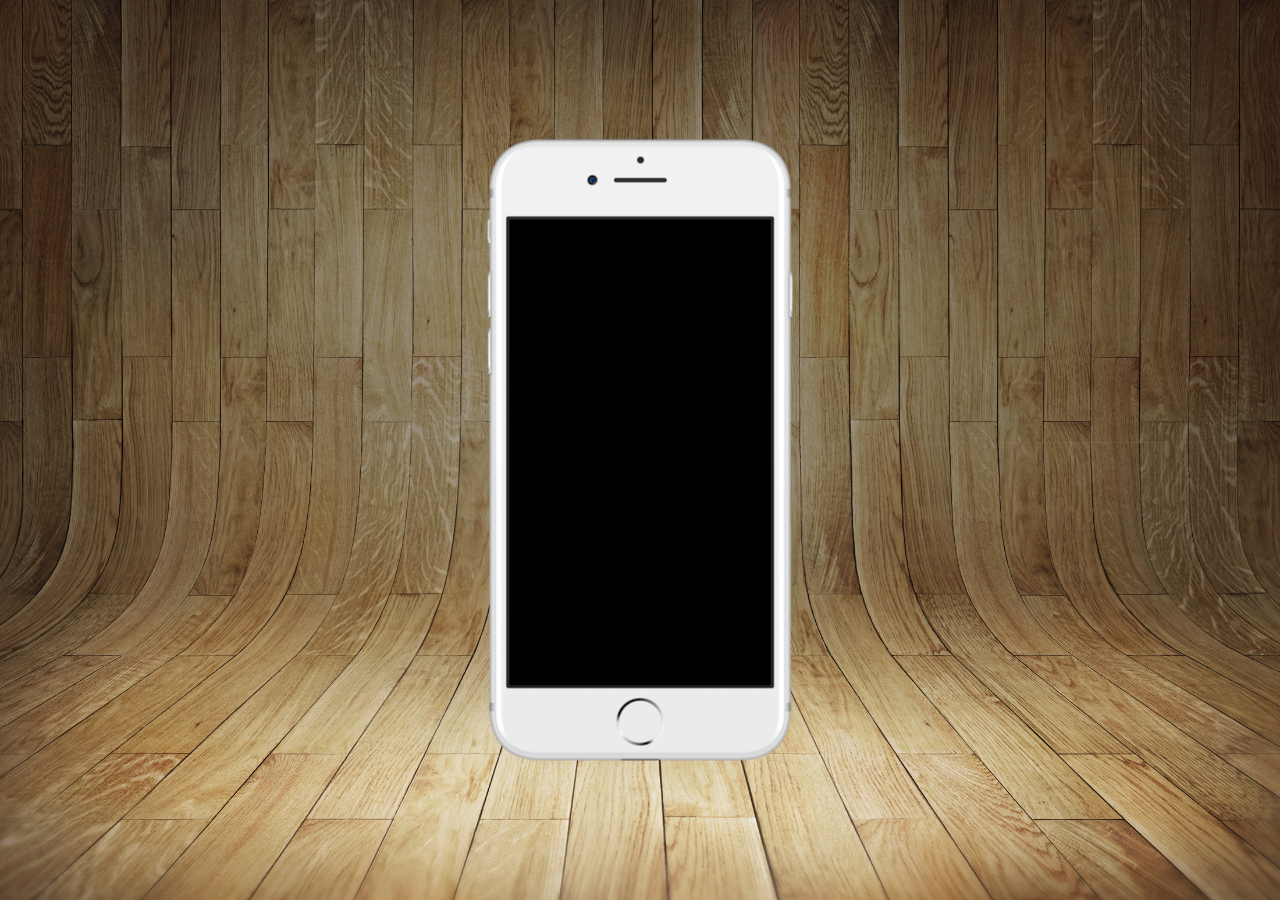
==== index.html @ 66a69be1 "atualização" ====
<!DOCTYPE html>
<html lang="pt-br">
<head>
    <meta charset="UTF-8">
    <meta name="viewport" content="width=device-width, initial-scale=1.0">
    <title>Projeto Redes Sociais</title>
    <link rel="stylesheet" href="estilos/style.css">
</head>
<body>
    <main>
        <section id="telefone">

        </section>

        <section id="redes-sociais">

        </section>
    </main>
</body>
</html>
---- estilos/style.css ----
@charset "UTF-08";
* {
    margin: 0;
    padding: 0;
    font-family: Arial, Helvetica, sans-serif;
}
html, body {
   height: 100vh;
   width: 100vw;
   background-color: black;
   }
body {
    background: url(../imagens/fundo-madeira.jpg) no-repeat top center;
    background-size: cover;
    background-attachment: fixed;
}

main {
    position: relative;
    height: 100vh;
    
}
section#telefone {
    position: absolute;
    top: 50%;
    left: 50%;
    transform: translate(-50%, -50%);
    height: 627px;
    width: 311px;
    background-color: blue;
    background: url('../imagens/frame-iphone.png');
}
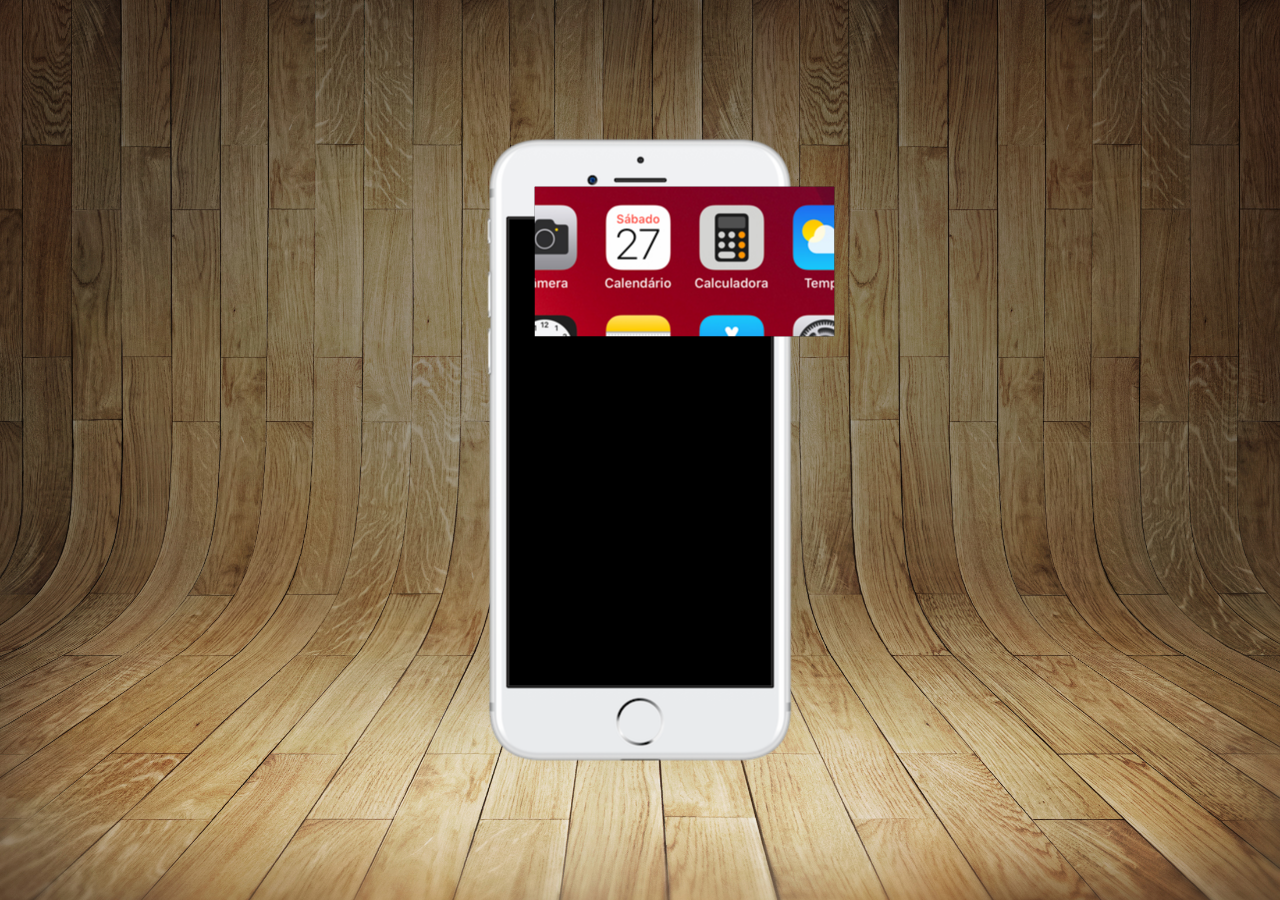
==== commit 2152f071: "Atualização" ====
--- a/index.html
+++ b/index.html
@@ -9,7 +9,7 @@
 <body>
     <main>
         <section id="telefone">
-
+              <iframe src="home.html" name="tela" id="tela" frameborder="0"></iframe>
         </section>
 
         <section id="redes-sociais">
--- a/estilos/style.css
+++ b/estilos/style.css
@@ -30,3 +30,8 @@
     background-color: blue;
     background: url('../imagens/frame-iphone.png');
 }
+iframe#tela {
+    position: relative;
+    top: 50px;
+    left: 50px;
+}
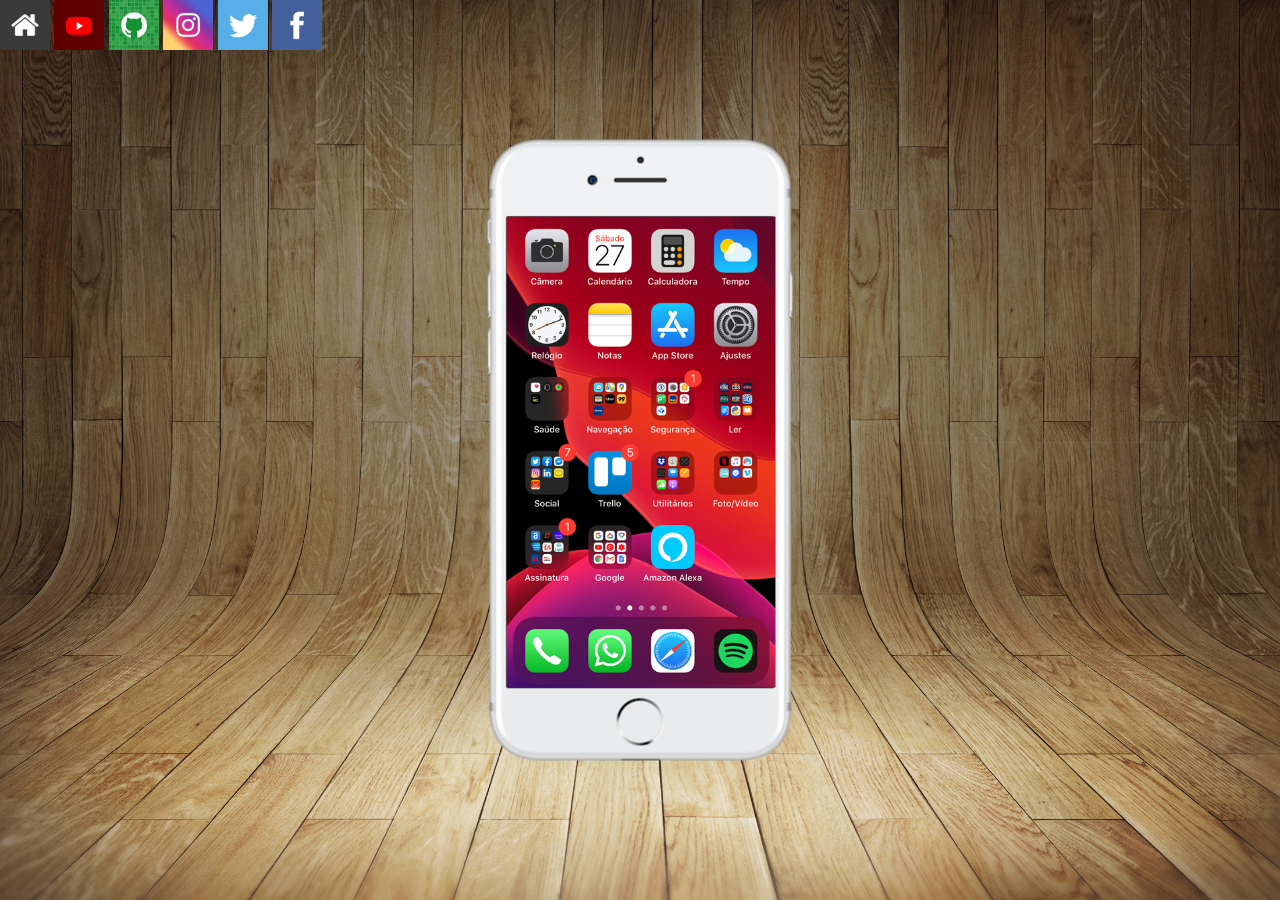
==== commit 78b0b11d: "atualização" ====
--- a/index.html
+++ b/index.html
@@ -9,11 +9,31 @@
 <body>
     <main>
         <section id="telefone">
-              <iframe src="home.html" name="tela" id="tela" frameborder="0"></iframe>
+              <iframe src="home.html" name="tela" id="tela" frameborder="0">
+                Seu navegador não é compativel com isso...
+              </iframe>
+              
         </section>
-
+             
         <section id="redes-sociais">
-
+            <a href="#" target="tela">
+                <img src="imagens/logo-home.jpg" alt="Home">
+            </a>
+            <a href="#" target="tela">
+                <img src="imagens/logo-youtube.jpg" alt="Youtube">
+            </a>
+            <a href="#" target="tela">
+                <img src="imagens/logo-github.jpg" alt="GitHub">
+            </a>
+            <a href="#" target="tela">
+                <img src="imagens/logo-instagram.jpg" alt="Instagram">
+            </a>
+            <a href="#" target="tela">
+                <img src="imagens/logo-twitter.jpg" alt="Twitter">
+            </a>
+            <a href="#" target="tela">
+                <img src="imagens/logo-facebook.jpg" alt="Facebook">
+            </a>
         </section>
     </main>
 </body>
--- a/estilos/style.css
+++ b/estilos/style.css
@@ -32,6 +32,12 @@
 }
 iframe#tela {
     position: relative;
-    top: 50px;
-    left: 50px;
+    top: 80px;
+    left: 22px;
+    width: 269px;
+    height: 471px;
 }
+section#redes-sociais img {
+    width: 50px;
+    height: 50px;
+}
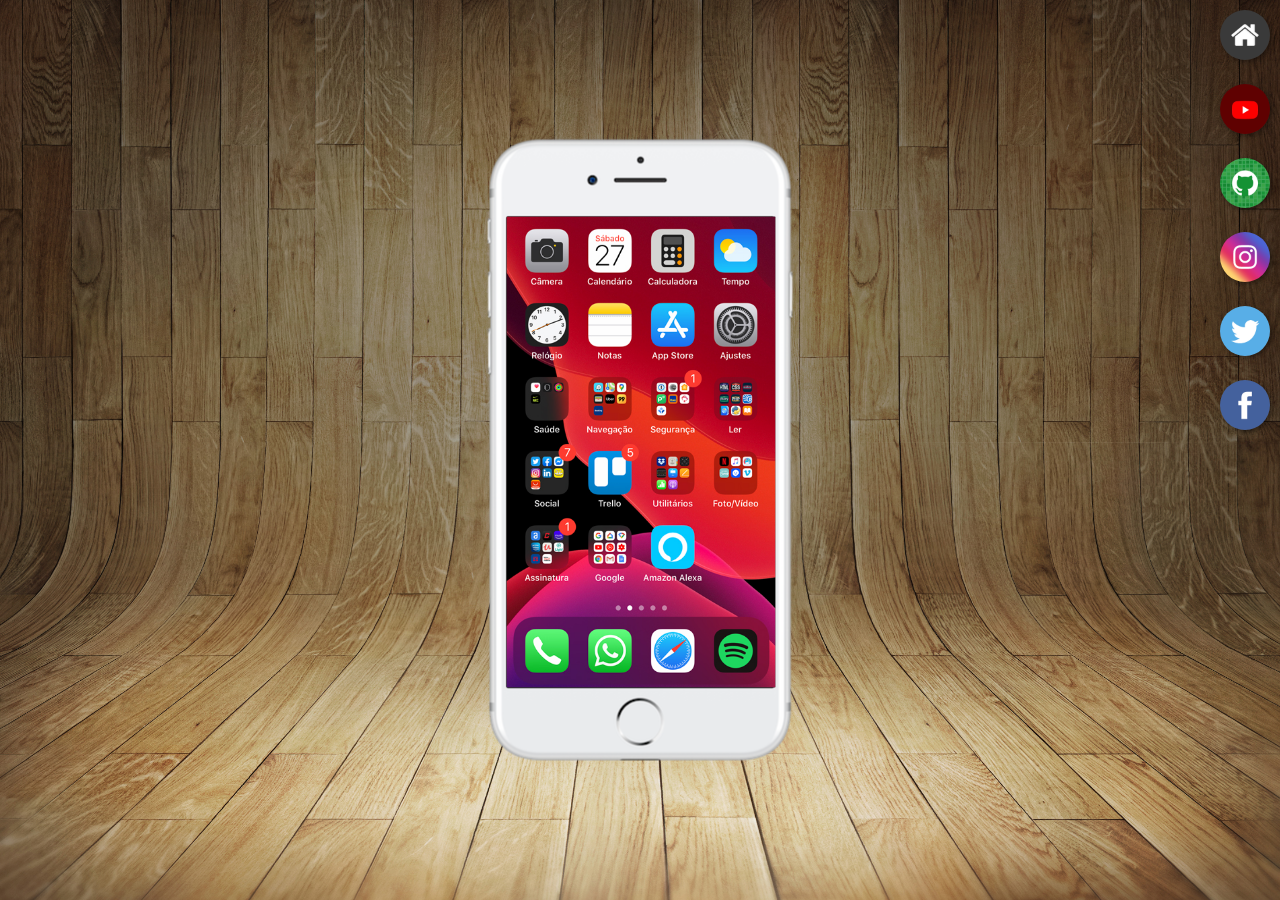
==== commit 57325098: "Atualização" ====
--- a/index.html
+++ b/index.html
@@ -18,19 +18,19 @@
         <section id="redes-sociais">
             <a href="#" target="tela">
                 <img src="imagens/logo-home.jpg" alt="Home">
-            </a>
+            </a><br>
             <a href="#" target="tela">
                 <img src="imagens/logo-youtube.jpg" alt="Youtube">
-            </a>
+            </a><br>
             <a href="#" target="tela">
                 <img src="imagens/logo-github.jpg" alt="GitHub">
-            </a>
+            </a><br>
             <a href="#" target="tela">
                 <img src="imagens/logo-instagram.jpg" alt="Instagram">
-            </a>
+            </a><br>
             <a href="#" target="tela">
                 <img src="imagens/logo-twitter.jpg" alt="Twitter">
-            </a>
+            </a><br>
             <a href="#" target="tela">
                 <img src="imagens/logo-facebook.jpg" alt="Facebook">
             </a>
--- a/estilos/style.css
+++ b/estilos/style.css
@@ -37,7 +37,12 @@
     width: 269px;
     height: 471px;
 }
+section#redes-sociais {
+    text-align: right;
+}
 section#redes-sociais img {
     width: 50px;
-    height: 50px;
+    margin: 10px;
+    border-radius: 50%;
+    box-shadow: 2px 2px 5px rgba(0,0,0,0.401);
 }
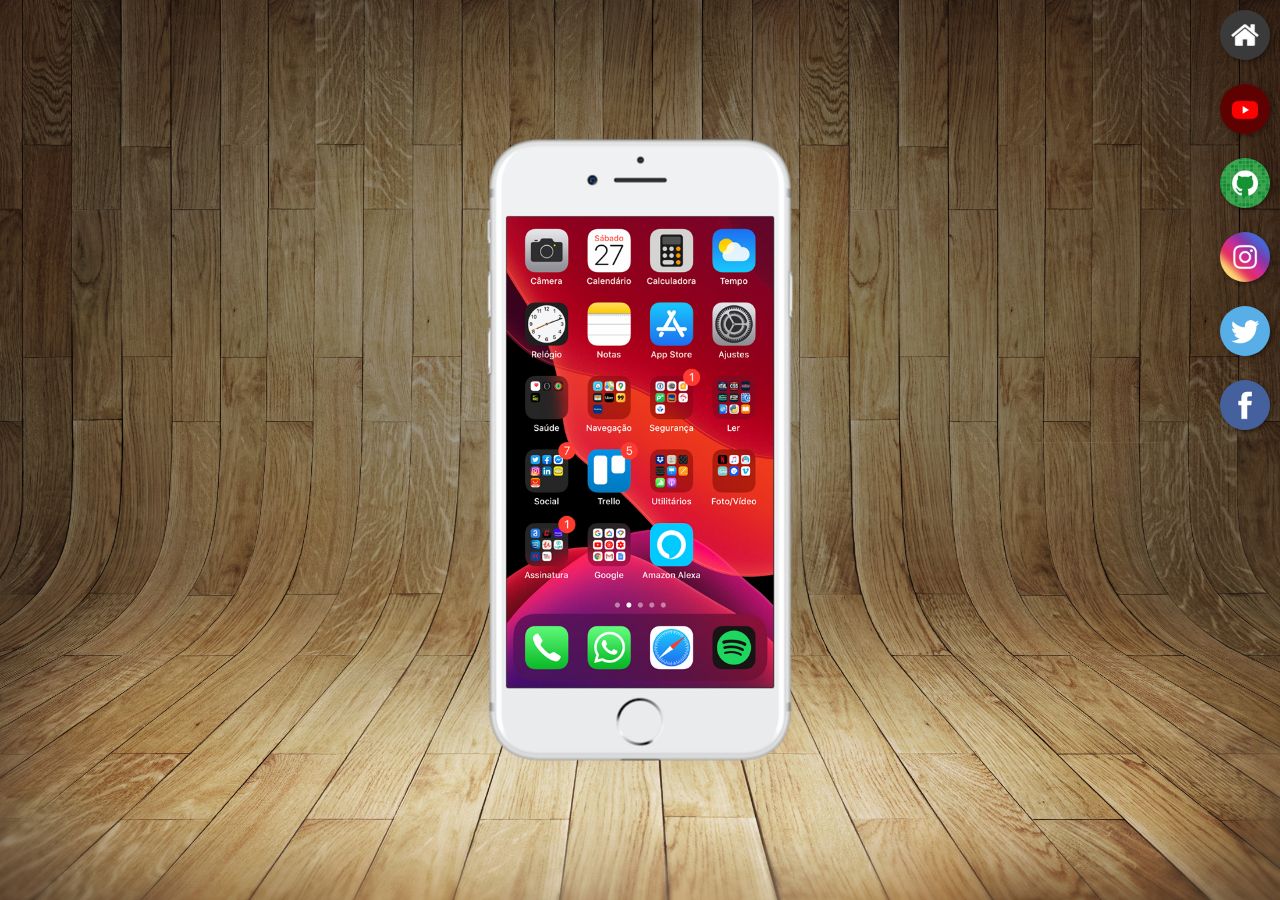
==== commit 910a7c0d: "Atualização" ====
--- a/index.html
+++ b/index.html
@@ -16,10 +16,10 @@
         </section>
              
         <section id="redes-sociais">
-            <a href="#" target="tela">
+            <a href="home.html" target="tela">
                 <img src="imagens/logo-home.jpg" alt="Home">
             </a><br>
-            <a href="#" target="tela">
+            <a href="youtube.html" target="tela">
                 <img src="imagens/logo-youtube.jpg" alt="Youtube">
             </a><br>
             <a href="#" target="tela">
--- a/estilos/style.css
+++ b/estilos/style.css
@@ -34,7 +34,7 @@
     position: relative;
     top: 80px;
     left: 22px;
-    width: 269px;
+    width: 267px;
     height: 471px;
 }
 section#redes-sociais {
@@ -45,4 +45,11 @@
     margin: 10px;
     border-radius: 50%;
     box-shadow: 2px 2px 5px rgba(0,0,0,0.401);
+    box-sizing: border-box;
+}
+section#redes-sociais img:hover {
+    border: 2px solid rgba(255, 255, 255, 0.657);
+    transform: translate(-3px, -3px);
+    box-shadow: 5px 5px 5px rgba(0,0,0, 0.623);
+    transition: transform 0.5s, border 2s;
 }
